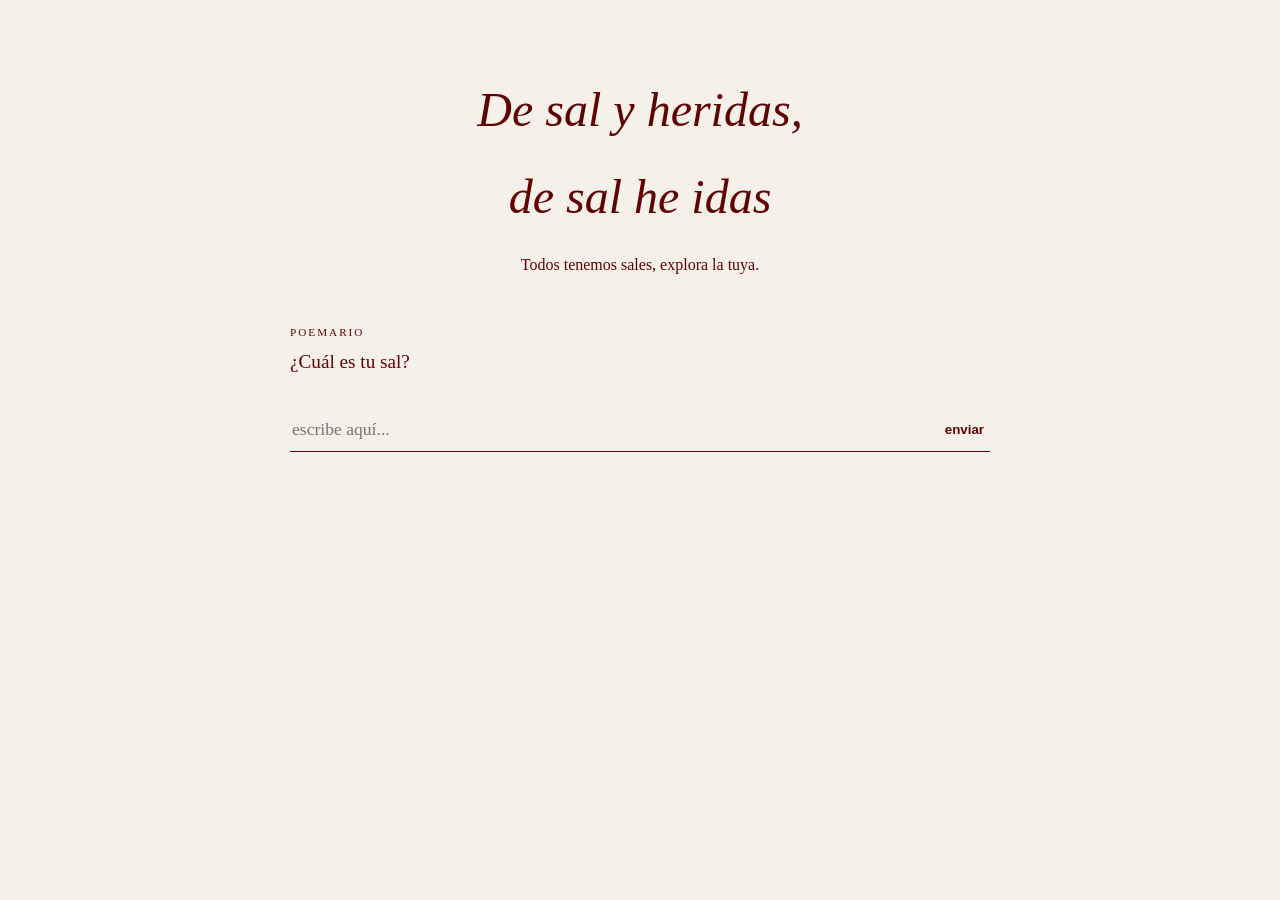
==== poemario.html @ 016db317 "Primer commit" ====
<!DOCTYPE html>
<html lang="es">
<head>
<meta charset="UTF-8">
<meta name="viewport" content="width=device-width, initial-scale=1.0">
<title>Poemario interactivo</title>

<style>
body {
  margin: 0;
  background: #f5f0e8;
  color: #610202;
  font-family: Georgia, serif;
}

#app {
  max-width: 700px;
  margin: auto;
  padding: 50px 25px;
}

header {
  text-align: center;
  margin-bottom: 50px;
}

h1 {
  font-size: 3rem;
  font-style: italic;
  font-weight: normal;
}

.subtitle {
  color: #610202;
}

#chat {
  display: flex;
  flex-direction: column;
  gap: 25px;
}

.message {
  font-size: 1.2rem;
  line-height: 1.6;
}

.ai {
  align-self: flex-start;
}

.user {
  align-self: flex-end;
  color: #610202;
  font-style: italic;
  text-align: right;
}

.label {
  font-size: 0.7rem;
  text-transform: uppercase;
  letter-spacing: 2px;
  color: #610202;
  margin-bottom: 5px;
}

#input-area {
  margin-top: 40px;
  display: flex;
  gap: 10px;
  border-bottom: 1px solid #610202;
  padding-bottom: 10px;
}

#user-input {
  flex: 1;
  border: none;
  background: transparent;
  outline: none;
  font-size: 1.1rem;
  font-family: Georgia, serif;
}

button {
  background: transparent;
  border: none;
  cursor: pointer;
  color: #610202;
  font-weight: bold;
}

.poem-card {
  margin-top: 20px;
  padding: 25px;
  border-left: 3px solid #610202;
  background: rgba(196, 87, 42, 0.08);
}

.poem-title {
  color: #c4572a;
  text-transform: uppercase;
  letter-spacing: 2px;
  font-size: 0.8rem;
  margin-bottom: 15px;
}

.poem-text {
  white-space: pre-line;
  font-style: italic;
  line-height: 1.8;
}
</style>
</head>

<body>

<div id="app">
  <header>
    <h1> De sal y heridas,</h1>
    <h1>de sal he idas</h1>
    <p class="subtitle">Todos tenemos sales, explora la tuya.</p>
  </header>

  <div id="chat"></div>

  <div id="input-area">
    <input id="user-input" placeholder="escribe aquí...">
    <button id="send-btn">enviar</button>
  </div>
</div>

<script>
const poems = [
  {
    title: "Poema del amor primero",
    text: `Hay amores que llegan
como la lluvia de mayo,
sin permiso,
sin aviso.

Y uno los recibe igual,
con las manos abiertas
y el pecho descubierto.`
  },
  {
    title: "Poema de la pérdida",
    text: `Aprendí a nombrar el vacío
con tu nombre.

Ahora cada cuarto
tiene una puerta que da
hacia donde tú solías ser.`
  },
  {
    title: "Poema del miedo",
    text: `El miedo no tiene cara,
por eso lo veo en todas partes.

Pero también aprendí
que no todo lo que tiembla
se rompe.`
  }
];

const questions = [
  "¿Cuál es tu sal?",
  "¿Hay alguien o algo que todavía recuerdes mucho?",
  "¿Ese recuerdo se siente más como amor, pérdida o miedo?"
];

let step = 0;

const chat = document.getElementById("chat");
const input = document.getElementById("user-input");
const button = document.getElementById("send-btn");

function addMessage(type, text) {
  const div = document.createElement("div");
  div.className = "message " + type;

  div.innerHTML = `
    <div class="label">${type === "ai" ? "poemario" : "tú"}</div>
    <div>${text}</div>
  `;

  chat.appendChild(div);
  window.scrollTo(0, document.body.scrollHeight);
}

function showPoem() {
  const poem = poems[Math.floor(Math.random() * poems.length)];

  addMessage("ai", "Creo que este poema puede acompañar lo que escribiste.");

  const card = document.createElement("div");
  card.className = "poem-card";

  card.innerHTML = `
    <div class="poem-title">${poem.title}</div>
    <div class="poem-text">${poem.text}</div>
  `;

  chat.appendChild(card);
  window.scrollTo(0, document.body.scrollHeight);
}

function sendMessage() {
  const text = input.value.trim();

  if (text === "") return;

  addMessage("user", text);
  input.value = "";

  setTimeout(() => {
    if (step < questions.length) {
      addMessage("ai", questions[step]);
      step++;
    } else {
      showPoem();
    }
  }, 600);
}

button.addEventListener("click", sendMessage);

input.addEventListener("keydown", function(event) {
  if (event.key === "Enter") {
    sendMessage();
  }
});

addMessage("ai", questions[0]);
step++;
</script>

</body>
</html>
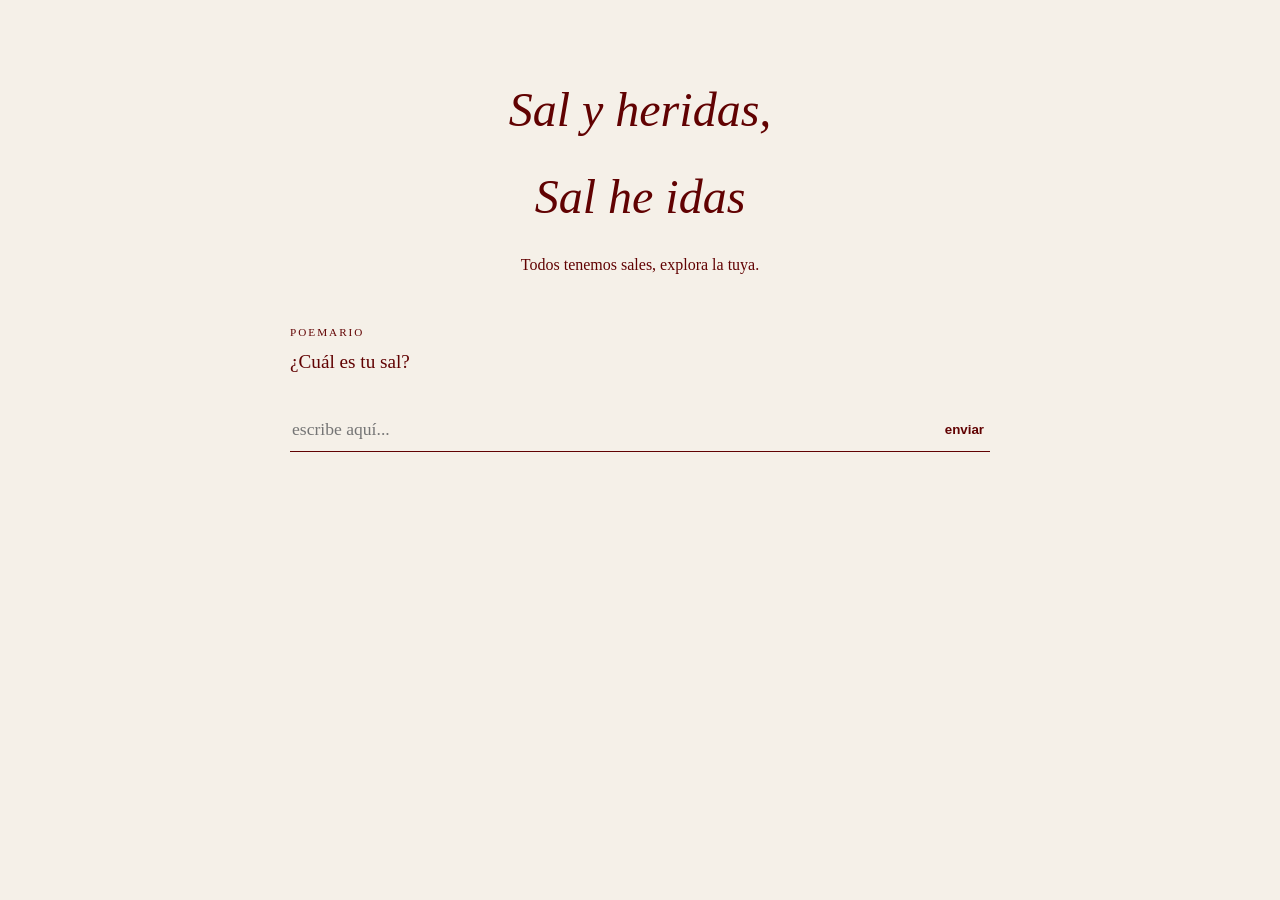
==== commit ffba1291: "new name again" ====
--- a/poemario.html
+++ b/poemario.html
@@ -116,8 +116,8 @@
 
 <div id="app">
   <header>
-    <h1> De sal y heridas,</h1>
-    <h1>de sal he idas</h1>
+    <h1> Sal y heridas,</h1>
+    <h1> Sal he idas</h1>
     <p class="subtitle">Todos tenemos sales, explora la tuya.</p>
   </header>
 
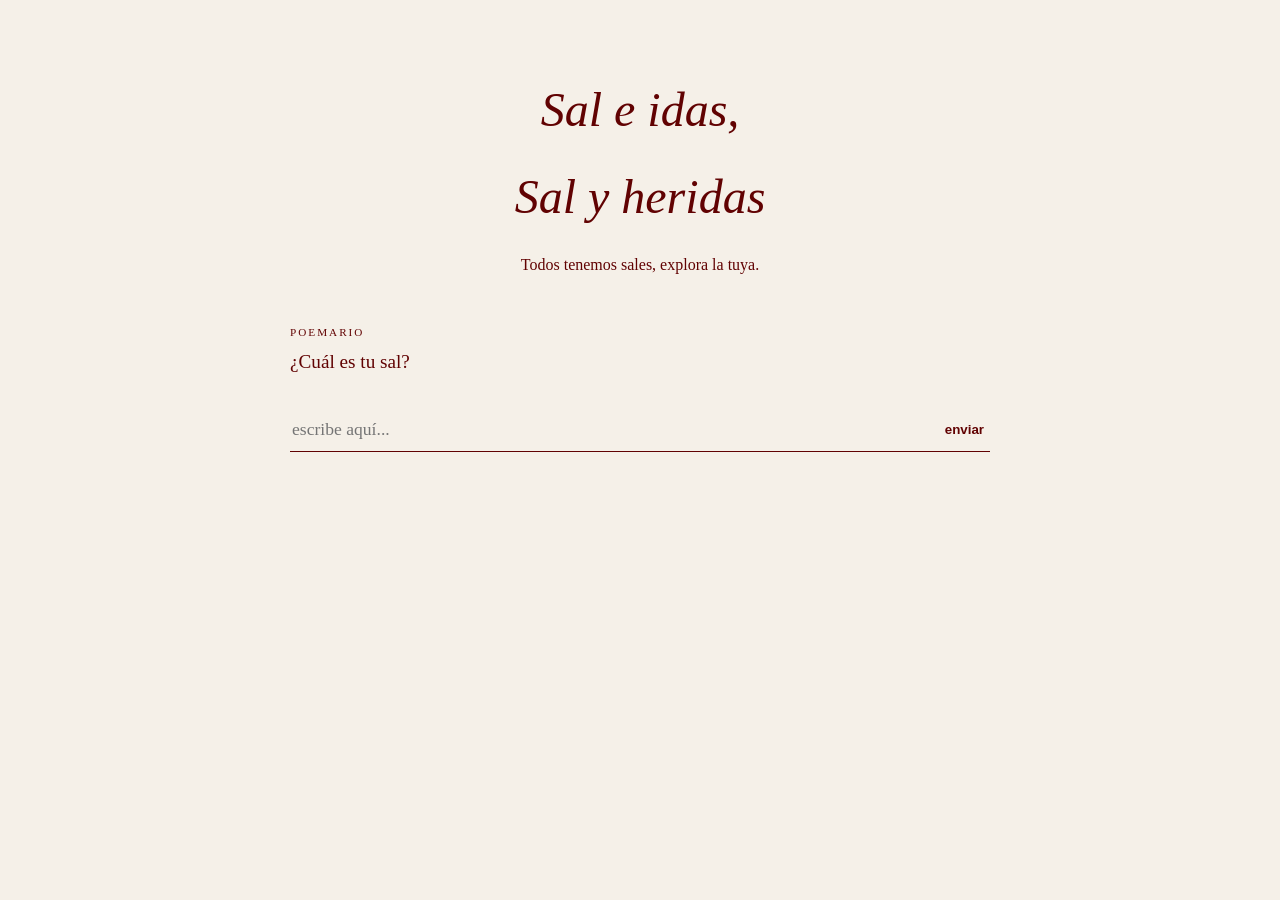
==== commit 749535cf: "typo" ====
--- a/poemario.html
+++ b/poemario.html
@@ -3,7 +3,7 @@
 <head>
 <meta charset="UTF-8">
 <meta name="viewport" content="width=device-width, initial-scale=1.0">
-<title>Poemario interactivo</title>
+<title>Sal y heridas</title>
 
 <style>
 body {
@@ -116,8 +116,8 @@
 
 <div id="app">
   <header>
-    <h1> Sal y heridas,</h1>
-    <h1> Sal he idas</h1>
+    <h1> Sal e idas,</h1>
+    <h1> Sal y heridas</h1>
     <p class="subtitle">Todos tenemos sales, explora la tuya.</p>
   </header>
 
